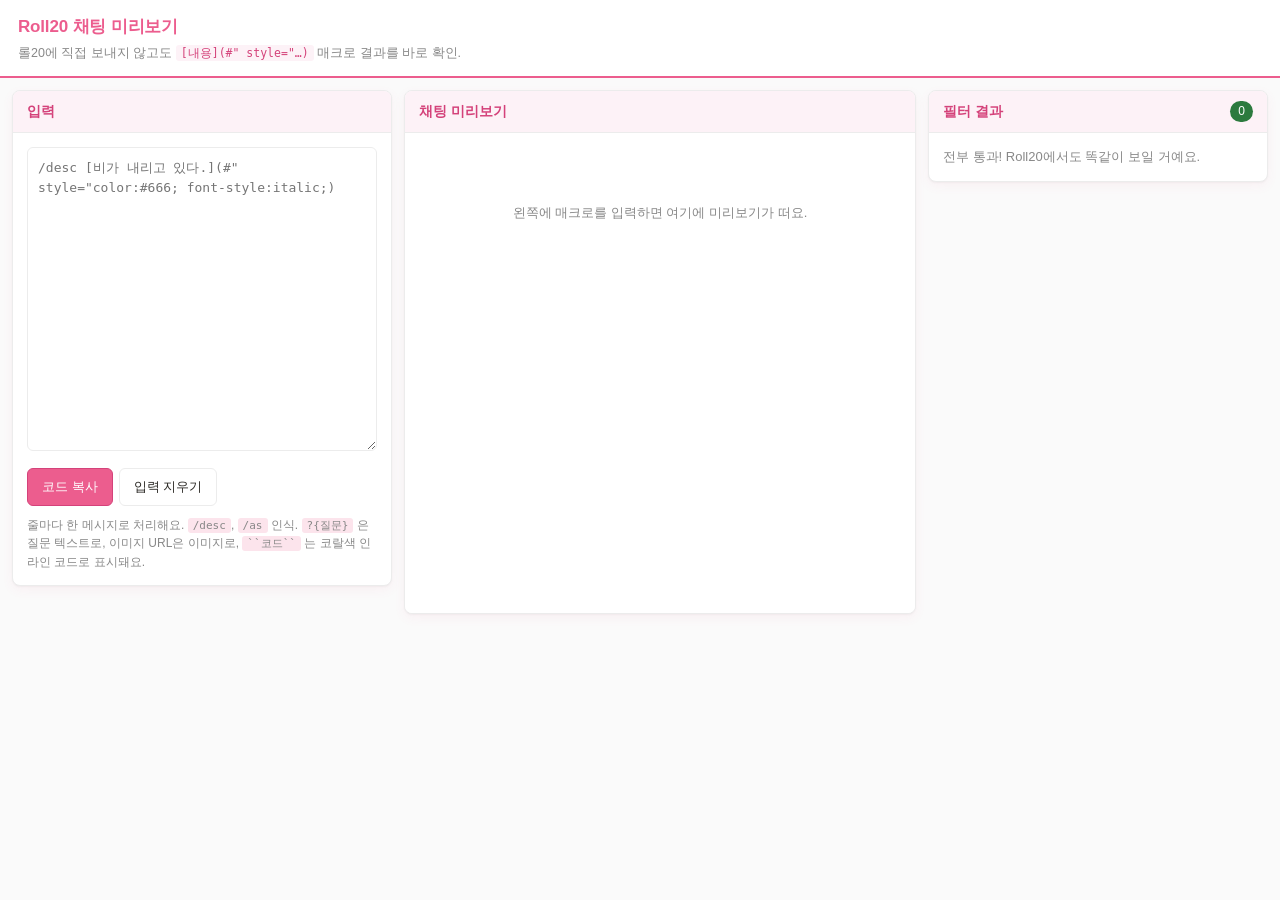
==== index.html @ cb30d224 "white+pink theme, drop footer/em/me/say, fix spread-shadow clipping Four changes from feedback:  1. " ====
<!DOCTYPE html>
<html lang="ko">
<head>
  <meta charset="UTF-8" />
  <meta name="viewport" content="width=device-width, initial-scale=1.0, viewport-fit=cover" />
  <meta name="theme-color" content="#f1efe7" />
  <title>Roll20 채팅 미리보기</title>
  <link rel="stylesheet" href="styles.css" />
</head>
<body>
  <header class="topbar">
    <h1>Roll20 채팅 미리보기</h1>
    <p class="tagline">롤20에 직접 보내지 않고도 <code>[내용](#" style="…)</code> 매크로 결과를 바로 확인.</p>
  </header>

  <main class="layout">
    <section class="pane pane-input">
      <div class="pane-head"><h2>입력</h2></div>
      <div class="pane-body">
        <textarea id="macro-input" rows="14" spellcheck="false"
          placeholder='/desc [비가 내리고 있다.](#" style="color:#666; font-style:italic;)'></textarea>
        <div class="actions">
          <button type="button" id="copy-btn" class="primary">코드 복사</button>
          <button type="button" id="clear-input-btn">입력 지우기</button>
        </div>
        <p class="hint">
          줄마다 한 메시지로 처리해요. <code>/desc</code>, <code>/as</code> 인식.
          <code>?{질문}</code> 은 질문 텍스트로, 이미지 URL은 이미지로, <code>``코드``</code> 는 코랄색 인라인 코드로 표시돼요.
        </p>
      </div>
    </section>

    <section class="pane pane-chat">
      <div class="pane-head"><h2>채팅 미리보기</h2></div>
      <div class="chat-window" id="chat-window">
        <div class="chat-empty" id="chat-empty">왼쪽에 매크로를 입력하면 여기에 미리보기가 떠요.</div>
      </div>
    </section>

    <aside class="pane pane-warnings">
      <div class="pane-head">
        <h2>필터 결과</h2>
        <span class="badge" id="warn-badge">0</span>
      </div>
      <div class="pane-body warnings-body" id="warnings-body">
        <p class="empty">아직 검사할 매크로가 없어요.</p>
      </div>
    </aside>
  </main>

  <script src="app.js"></script>
</body>
</html>
---- styles.css ----
:root {
  --bg: #fafafa;
  --pane-bg: #ffffff;
  --pane-border: #ececec;
  --pane-head-bg: #fdf2f7;
  --text: #2c2a26;
  --text-muted: #888888;
  --accent: #ec5d8e;
  --accent-dark: #d4427a;
  --accent-soft: #fdf2f7;
  --warn: #b87d10;
  --danger: #b8311e;
  --ok: #2c7a3e;
  --chat-bg: #ffffff;
  --code-bg: #fce4ec;
  --shadow: 0 1px 2px rgba(0,0,0,0.04), 0 4px 12px rgba(236,93,142,0.06);
  --radius: 8px;
}
* { box-sizing: border-box; }
html, body { margin: 0; padding: 0; }
body {
  font-family: -apple-system, BlinkMacSystemFont, "Apple SD Gothic Neo",
               "Pretendard", "Segoe UI", "Noto Sans KR", Arial, sans-serif;
  background: var(--bg);
  color: var(--text);
  line-height: 1.5;
  -webkit-text-size-adjust: 100%;
}
h1, h2, h3 { margin: 0; font-weight: 700; }
button, input, select, textarea { font: inherit; color: inherit; }
code, .mono {
  font-family: ui-monospace, SFMono-Regular, Menlo, Consolas, monospace;
}
code { background: var(--code-bg); padding: 1px 5px; border-radius: 3px; font-size: 0.92em; }

/* 헤더 */
.topbar {
  background: #ffffff;
  color: var(--text);
  padding: 14px 18px;
  border-bottom: 2px solid var(--accent);
}
.topbar h1 {
  font-size: 17px;
  letter-spacing: -0.01em;
  color: var(--accent);
}
.topbar .tagline {
  margin: 4px 0 0;
  font-size: 12.5px;
  color: var(--text-muted);
}
.topbar code { background: var(--accent-soft); color: var(--accent-dark); }

/* 레이아웃: 입력 / 채팅 / 경고 */
.layout {
  display: grid;
  grid-template-columns: minmax(280px, 380px) 1fr minmax(260px, 340px);
  gap: 12px;
  padding: 12px;
  max-width: 1400px;
  margin: 0 auto;
  align-items: start;
}
@media (max-width: 1024px) {
  .layout { grid-template-columns: 1fr 1fr; }
  .pane-warnings { grid-column: 1 / -1; }
}
@media (max-width: 720px) {
  .layout { grid-template-columns: 1fr; padding: 8px; gap: 8px; }
}

.pane {
  background: var(--pane-bg);
  border: 1px solid var(--pane-border);
  border-radius: var(--radius);
  box-shadow: var(--shadow);
  overflow: hidden;
}
.pane-head {
  display: flex;
  align-items: center;
  justify-content: space-between;
  padding: 10px 14px;
  background: var(--pane-head-bg);
  border-bottom: 1px solid var(--pane-border);
}
.pane-head h2 { font-size: 14px; color: var(--accent-dark); }
.pane-body { padding: 14px; }

.badge {
  display: inline-block;
  min-width: 22px;
  padding: 2px 8px;
  border-radius: 999px;
  background: var(--text-muted);
  color: #fff;
  font-size: 12px;
  text-align: center;
  line-height: 1.4;
}
.badge[data-level="ok"]     { background: var(--ok); }
.badge[data-level="warn"]   { background: var(--warn); }
.badge[data-level="danger"] { background: var(--danger); }

/* 입력 */
#macro-input {
  width: 100%;
  min-height: 220px;
  resize: vertical;
  padding: 10px;
  background: #fff;
  border: 1px solid var(--pane-border);
  border-radius: 6px;
  font-family: ui-monospace, SFMono-Regular, Menlo, Consolas, monospace;
  font-size: 13px;
  line-height: 1.55;
  outline: none;
  transition: border-color 0.15s, box-shadow 0.15s;
}
#macro-input:focus {
  border-color: var(--accent);
  box-shadow: 0 0 0 3px rgba(236, 93, 142, 0.18);
}
.actions {
  display: flex;
  flex-wrap: wrap;
  gap: 6px;
  margin-top: 10px;
}
.actions button {
  padding: 8px 14px;
  border-radius: 6px;
  border: 1px solid var(--pane-border);
  background: #ffffff;
  cursor: pointer;
  font-size: 13px;
  transition: background 0.12s, transform 0.05s, border-color 0.12s;
}
.actions button:hover { background: var(--accent-soft); border-color: var(--accent); }
.actions button:active { transform: translateY(1px); }
.actions button.primary {
  background: var(--accent);
  border-color: var(--accent-dark);
  color: #fff;
}
.actions button.primary:hover { background: var(--accent-dark); border-color: var(--accent-dark); }
.hint {
  margin: 10px 0 0;
  color: var(--text-muted);
  font-size: 12px;
}
.hint code { background: var(--code-bg); }

/* 채팅 영역 */
.chat-window {
  min-height: 480px;
  max-height: calc(100vh - 200px);
  overflow-y: auto;
  padding: 10px 12px;
  background: var(--chat-bg);
  font-family: "Helvetica Neue", "Apple SD Gothic Neo", Arial, sans-serif;
  font-size: 13px;
  line-height: 1.55;
  color: #333333;
}
.chat-empty {
  text-align: center;
  color: var(--text-muted);
  padding: 60px 20px;
  font-size: 13px;
}

/* Roll20 채팅 메시지 박스
 *
 * background 를 깔지 않아 사용자 매크로의 box-shadow spread 가 양옆/아래
 * 까지 자연스럽게 펼쳐진다. 메시지 간 padding 을 충분히 둬서 spread 가
 * 다음 메시지의 텍스트 위로 묻히지 않게 한다 (Roll20 의 채팅창 간격과
 * 비슷하게). */
.chat-msg {
  padding: 6px 2px 14px;
  margin: 0;
  word-wrap: break-word;
  overflow-wrap: break-word;
}

.chat-msg .by {
  font-weight: 700;
  color: #1f1d1a;
  margin-right: 3px;
}
.chat-msg .by::after { content: ":"; }

/* /desc — 가운데 정렬, bold + italic 이 기본 */
.chat-msg.desc {
  text-align: center;
  font-style: italic;
  font-weight: bold;
  color: #333333;
  padding: 8px 8px 16px;
}
.chat-msg.desc .by { display: none; }

/* /as — 옅은 푸른색 박스 (다른 인물로 말하기) */
.chat-msg.as {
  background: #e8f1f8;
  border: 1px solid #c5d8e8;
  border-radius: 3px;
  padding: 4px 8px;
  margin: 2px 0;
}
.chat-msg.as .by { color: #1f4d7a; }

/* Roll20 본문 안 a 태그 (= 매크로로 만든 스타일 박스) */
.chat-msg .r20-styled {
  color: inherit;
  text-decoration: underline;
  cursor: default;
}
.chat-msg .r20-styled:hover { text-decoration: underline; }

.chat-msg img { max-width: 100%; height: auto; }
.chat-msg img.r20-image {
  max-width: 100%;
  height: auto;
  display: inline-block;
  vertical-align: middle;
  border-radius: 2px;
}

/* 백틱 더블(``code``) → 코랄빛 인라인 */
.chat-msg .r20-code {
  font-family: ui-monospace, SFMono-Regular, Menlo, Consolas, monospace;
  background: #fdecea;
  color: #cf3a1f;
  padding: 0 5px;
  border-radius: 3px;
  font-size: 0.92em;
}

/* 경고 패널 */
.warnings-body { padding: 0; }
.warnings-body .empty {
  padding: 14px; color: var(--text-muted); margin: 0; font-size: 13px;
}
.warn-summary {
  padding: 10px 14px;
  background: var(--accent-soft);
  border-bottom: 1px solid var(--pane-border);
  font-size: 12px;
  color: var(--text-muted);
}
.warn-summary strong { color: var(--text); }
.warn-item {
  padding: 10px 14px;
  border-bottom: 1px solid var(--pane-border);
  font-size: 13px;
}
.warn-item:last-child { border-bottom: none; }
.warn-item .label {
  display: inline-block;
  padding: 1px 7px;
  border-radius: 3px;
  font-size: 11px;
  font-weight: 700;
  margin-right: 6px;
  vertical-align: 1px;
}
.warn-item .label[data-kind="prop"]     { background: #ffd7d2; color: #882015; }
.warn-item .label[data-kind="value"]    { background: #fff0c0; color: #7a5500; }
.warn-item .label[data-kind="syntax"]   { background: #ffe4b3; color: #7a4b00; }
.warn-item .label[data-kind="escape"]   { background: #d6eaff; color: #1c4f8a; }
.warn-item .label[data-kind="security"] { background: #ffd0d0; color: #8a0a0a; }
.warn-item code { font-size: 12px; }
.warn-item .reason {
  display: block; margin-top: 4px;
  color: var(--text-muted); font-size: 12px;
}
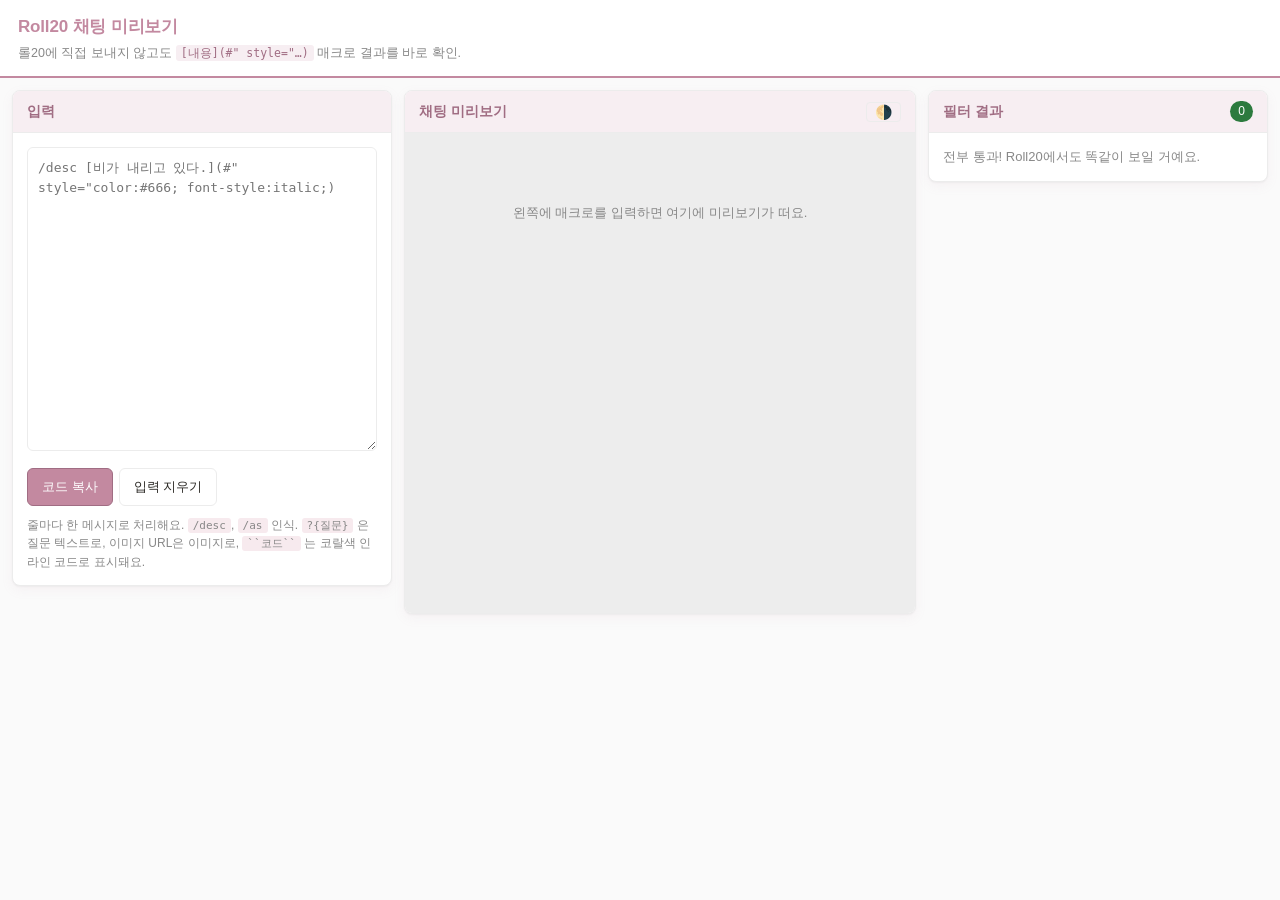
==== commit f45df0a0: "add dark-bg toggle so neon/dark-theme macros are visible in preview Neon-style macros (white text + " ====
--- a/index.html
+++ b/index.html
@@ -31,7 +31,11 @@
     </section>
 
     <section class="pane pane-chat">
-      <div class="pane-head"><h2>채팅 미리보기</h2></div>
+      <div class="pane-head">
+        <h2>채팅 미리보기</h2>
+        <button type="button" id="chat-bg-toggle" class="bg-toggle"
+                title="채팅 배경 색 바꾸기 (밝음/어두움)">🌗</button>
+      </div>
       <div class="chat-window" id="chat-window">
         <div class="chat-empty" id="chat-empty">왼쪽에 매크로를 입력하면 여기에 미리보기가 떠요.</div>
       </div>
--- a/styles.css
+++ b/styles.css
@@ -2,18 +2,20 @@
   --bg: #fafafa;
   --pane-bg: #ffffff;
   --pane-border: #ececec;
-  --pane-head-bg: #fdf2f7;
+  --pane-head-bg: #f7eef2;
   --text: #2c2a26;
   --text-muted: #888888;
-  --accent: #ec5d8e;
-  --accent-dark: #d4427a;
-  --accent-soft: #fdf2f7;
+  --accent: #c389a0;
+  --accent-dark: #a06d83;
+  --accent-soft: #f7eef2;
   --warn: #b87d10;
   --danger: #b8311e;
   --ok: #2c7a3e;
-  --chat-bg: #ffffff;
-  --code-bg: #fce4ec;
-  --shadow: 0 1px 2px rgba(0,0,0,0.04), 0 4px 12px rgba(236,93,142,0.06);
+  /* 채팅창은 살짝 회색끼 도는 톤 — 사용자 매크로의 background:#ffffff 가
+   * 채팅창 안에서 흰 박스로 보이도록. 완전 흰색이면 흰 말풍선이 안 보임. */
+  --chat-bg: #ededed;
+  --code-bg: #f7eaee;
+  --shadow: 0 1px 2px rgba(0,0,0,0.04), 0 4px 12px rgba(195,137,160,0.08);
   --radius: 8px;
 }
 * { box-sizing: border-box; }
@@ -120,7 +122,7 @@
 }
 #macro-input:focus {
   border-color: var(--accent);
-  box-shadow: 0 0 0 3px rgba(236, 93, 142, 0.18);
+  box-shadow: 0 0 0 3px rgba(195, 137, 160, 0.20);
 }
 .actions {
   display: flex;
@@ -171,6 +173,24 @@
   font-size: 13px;
 }
 
+/* 어두운 배경 토글 — 네온/다크테마 매크로 미리보기용 */
+.bg-toggle {
+  background: transparent;
+  border: 1px solid var(--pane-border);
+  border-radius: 4px;
+  padding: 2px 8px;
+  font-size: 14px;
+  line-height: 1;
+  cursor: pointer;
+  transition: background 0.12s, border-color 0.12s;
+}
+.bg-toggle:hover { background: var(--accent-soft); border-color: var(--accent); }
+.chat-window.dark {
+  background: #1f1f1f;
+  color: #e0e0e0;
+}
+.chat-window.dark .chat-empty { color: #777; }
+
 /* Roll20 채팅 메시지 박스
  *
  * background 를 깔지 않아 사용자 매크로의 box-shadow spread 가 양옆/아래
@@ -178,10 +198,20 @@
  * 다음 메시지의 텍스트 위로 묻히지 않게 한다 (Roll20 의 채팅창 간격과
  * 비슷하게). */
 .chat-msg {
+  position: relative; /* 매크로 안의 position:absolute 자식이 여기 기준으로 떠야 함 */
   padding: 6px 2px 14px;
   margin: 0;
   word-wrap: break-word;
   overflow-wrap: break-word;
+}
+
+/* Roll20 의 채팅 a 태그는 브라우저 기본값(content-box, line-height: normal) 위에서
+ * 그려진다. 우리 도구의 글로벌 `* { box-sizing: border-box }` 와 .chat-window 의
+ * line-height: 1.55 가 사용자 매크로의 정밀 좌표(절대위치 + 음수 margin) 를
+ * 어긋나게 만들기 때문에, 채팅 메시지 안쪽만 Roll20 기본값으로 되돌린다. */
+.chat-msg, .chat-msg * {
+  box-sizing: content-box;
+  line-height: normal;
 }
 
 .chat-msg .by {
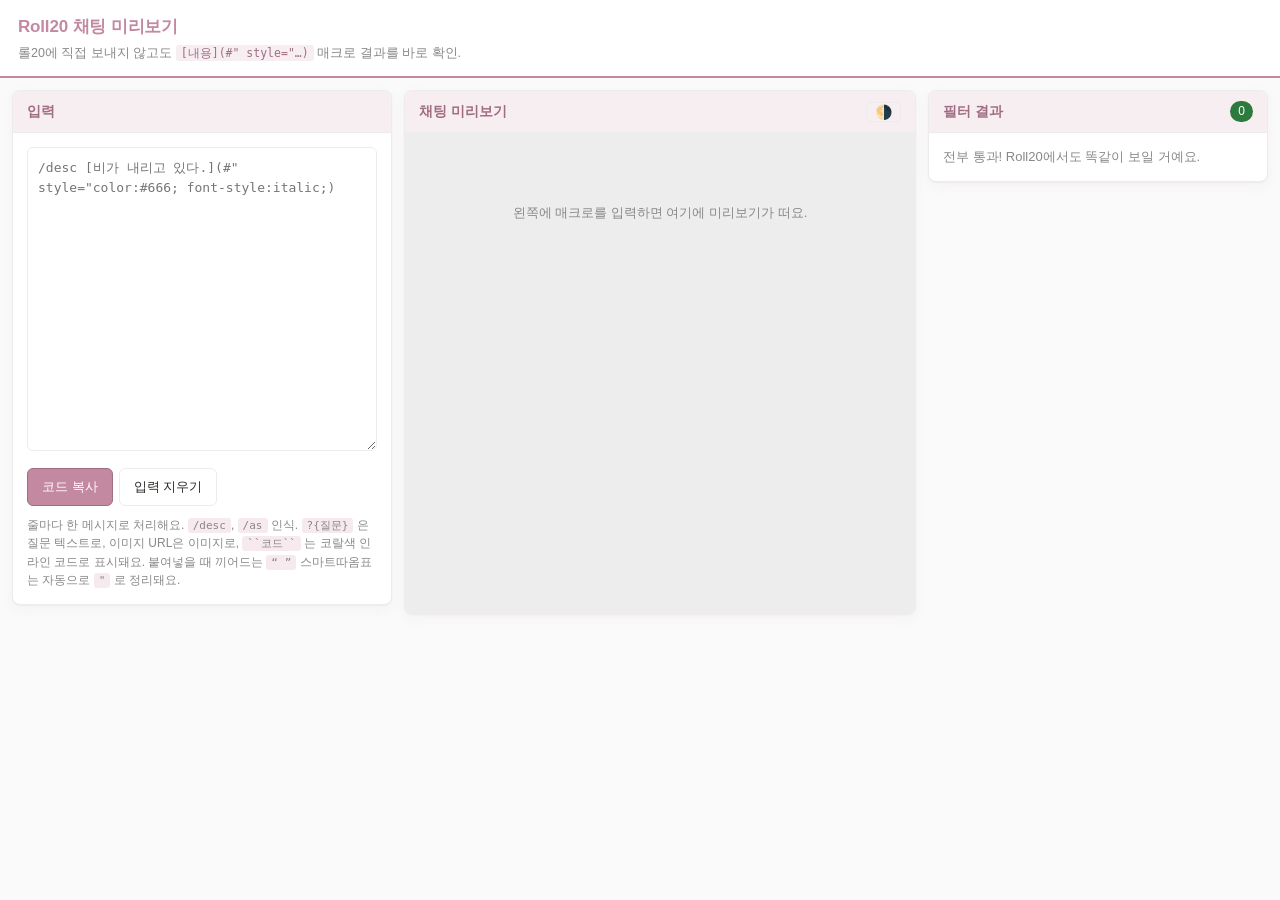
==== commit 1d8f2795: "auto-normalize smart quotes / NBSP so Roll20 doesn't choke on macros Diagnosed by the user with a cl" ====
--- a/index.html
+++ b/index.html
@@ -18,6 +18,7 @@
       <div class="pane-head"><h2>입력</h2></div>
       <div class="pane-body">
         <textarea id="macro-input" rows="14" spellcheck="false"
+          autocorrect="off" autocapitalize="off" autocomplete="off"
           placeholder='/desc [비가 내리고 있다.](#" style="color:#666; font-style:italic;)'></textarea>
         <div class="actions">
           <button type="button" id="copy-btn" class="primary">코드 복사</button>
@@ -26,6 +27,7 @@
         <p class="hint">
           줄마다 한 메시지로 처리해요. <code>/desc</code>, <code>/as</code> 인식.
           <code>?{질문}</code> 은 질문 텍스트로, 이미지 URL은 이미지로, <code>``코드``</code> 는 코랄색 인라인 코드로 표시돼요.
+          붙여넣을 때 끼어드는 <code>“ ”</code> 스마트따옴표는 자동으로 <code>"</code> 로 정리돼요.
         </p>
       </div>
     </section>
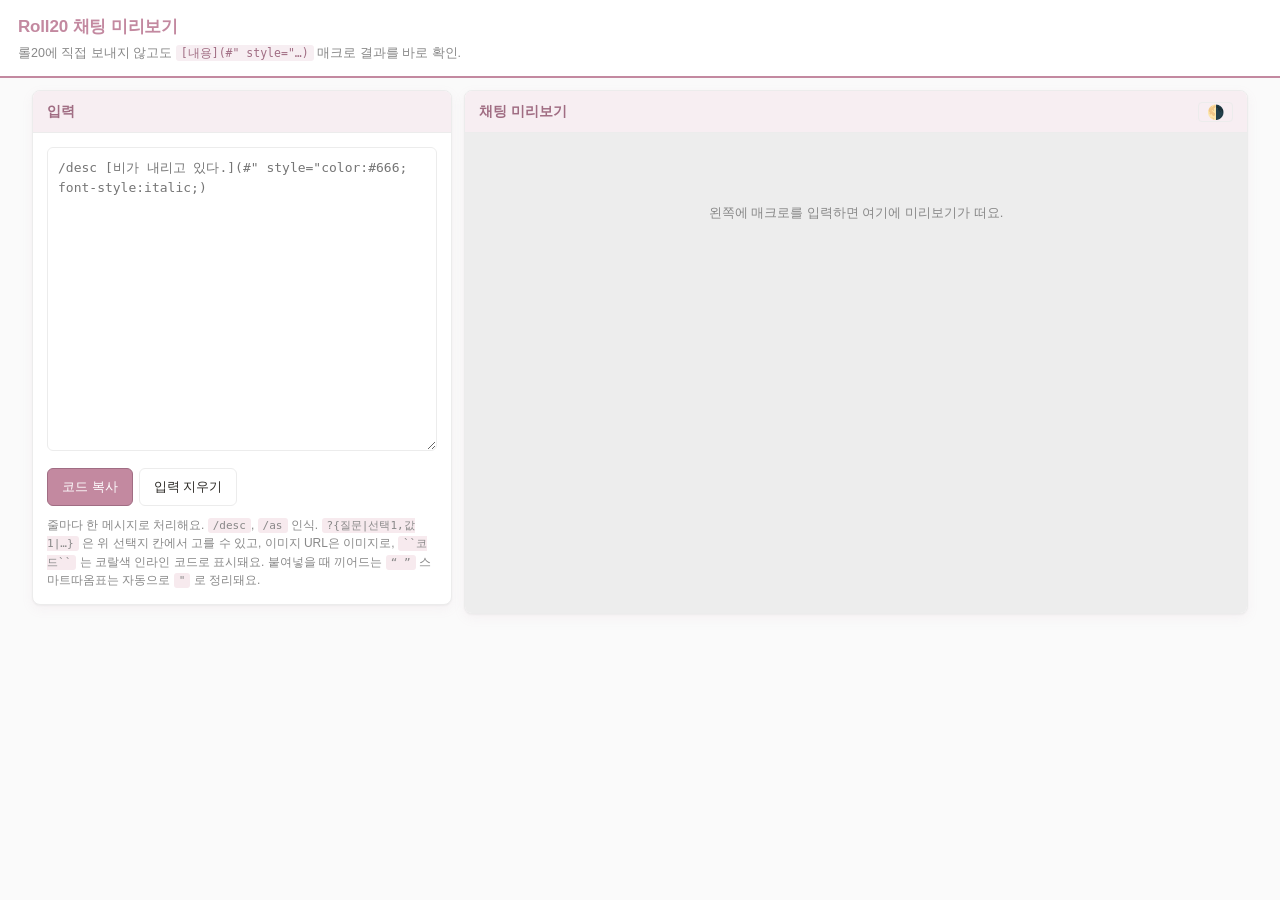
==== commit d80c2e04: "버튼형·선택지형 Roll20 매크로 렌더링 수정 버튼형 매크로가 깨지던 원인: Roll20 는 [라벨](!명령 …) / (~매크로 …) 링크를 "채팅 버튼"으로 그린다. 즉 inl" ====
--- a/index.html
+++ b/index.html
@@ -20,13 +20,21 @@
         <textarea id="macro-input" rows="14" spellcheck="false"
           autocorrect="off" autocapitalize="off" autocomplete="off"
           placeholder='/desc [비가 내리고 있다.](#" style="color:#666; font-style:italic;)'></textarea>
+        <div class="query-panel" id="query-panel" hidden>
+          <div class="query-panel-head">
+            선택지 · 입력값
+            <span class="query-panel-note">Roll20가 물어보는 <code>?{…}</code> 값이에요. 고르면 미리보기에 바로 반영돼요.</span>
+          </div>
+          <div class="query-list" id="query-list"></div>
+        </div>
         <div class="actions">
           <button type="button" id="copy-btn" class="primary">코드 복사</button>
           <button type="button" id="clear-input-btn">입력 지우기</button>
         </div>
         <p class="hint">
           줄마다 한 메시지로 처리해요. <code>/desc</code>, <code>/as</code> 인식.
-          <code>?{질문}</code> 은 질문 텍스트로, 이미지 URL은 이미지로, <code>``코드``</code> 는 코랄색 인라인 코드로 표시돼요.
+          <code>?{질문|선택1,값1|…}</code> 은 위 선택지 칸에서 고를 수 있고,
+          이미지 URL은 이미지로, <code>``코드``</code> 는 코랄색 인라인 코드로 표시돼요.
           붙여넣을 때 끼어드는 <code>“ ”</code> 스마트따옴표는 자동으로 <code>"</code> 로 정리돼요.
         </p>
       </div>
@@ -42,16 +50,6 @@
         <div class="chat-empty" id="chat-empty">왼쪽에 매크로를 입력하면 여기에 미리보기가 떠요.</div>
       </div>
     </section>
-
-    <aside class="pane pane-warnings">
-      <div class="pane-head">
-        <h2>필터 결과</h2>
-        <span class="badge" id="warn-badge">0</span>
-      </div>
-      <div class="pane-body warnings-body" id="warnings-body">
-        <p class="empty">아직 검사할 매크로가 없어요.</p>
-      </div>
-    </aside>
   </main>
 
   <script src="app.js"></script>
--- a/styles.css
+++ b/styles.css
@@ -8,9 +8,6 @@
   --accent: #c389a0;
   --accent-dark: #a06d83;
   --accent-soft: #f7eef2;
-  --warn: #b87d10;
-  --danger: #b8311e;
-  --ok: #2c7a3e;
   /* 채팅창은 살짝 회색끼 도는 톤 — 사용자 매크로의 background:#ffffff 가
    * 채팅창 안에서 흰 박스로 보이도록. 완전 흰색이면 흰 말풍선이 안 보임. */
   --chat-bg: #ededed;
@@ -54,19 +51,15 @@
 }
 .topbar code { background: var(--accent-soft); color: var(--accent-dark); }
 
-/* 레이아웃: 입력 / 채팅 / 경고 */
+/* 레이아웃: 입력 / 채팅 */
 .layout {
   display: grid;
-  grid-template-columns: minmax(280px, 380px) 1fr minmax(260px, 340px);
+  grid-template-columns: minmax(300px, 420px) 1fr;
   gap: 12px;
   padding: 12px;
-  max-width: 1400px;
+  max-width: 1240px;
   margin: 0 auto;
   align-items: start;
-}
-@media (max-width: 1024px) {
-  .layout { grid-template-columns: 1fr 1fr; }
-  .pane-warnings { grid-column: 1 / -1; }
 }
 @media (max-width: 720px) {
   .layout { grid-template-columns: 1fr; padding: 8px; gap: 8px; }
@@ -90,21 +83,6 @@
 .pane-head h2 { font-size: 14px; color: var(--accent-dark); }
 .pane-body { padding: 14px; }
 
-.badge {
-  display: inline-block;
-  min-width: 22px;
-  padding: 2px 8px;
-  border-radius: 999px;
-  background: var(--text-muted);
-  color: #fff;
-  font-size: 12px;
-  text-align: center;
-  line-height: 1.4;
-}
-.badge[data-level="ok"]     { background: var(--ok); }
-.badge[data-level="warn"]   { background: var(--warn); }
-.badge[data-level="danger"] { background: var(--danger); }
-
 /* 입력 */
 #macro-input {
   width: 100%;
@@ -124,6 +102,61 @@
   border-color: var(--accent);
   box-shadow: 0 0 0 3px rgba(195, 137, 160, 0.20);
 }
+/* ?{…} 선택지 / 자유 입력 패널 */
+.query-panel {
+  margin-top: 10px;
+  border: 1px solid var(--pane-border);
+  border-radius: 6px;
+  background: var(--accent-soft);
+  overflow: hidden;
+}
+.query-panel[hidden] { display: none; }
+.query-panel-head {
+  padding: 7px 10px;
+  font-size: 12px;
+  font-weight: 700;
+  color: var(--accent-dark);
+  border-bottom: 1px solid var(--pane-border);
+}
+.query-panel-note {
+  display: block;
+  margin-top: 2px;
+  font-weight: 400;
+  color: var(--text-muted);
+  font-size: 11.5px;
+}
+.query-panel-note code { background: #fff; font-size: 11px; }
+.query-list { padding: 8px 10px; background: #fff; }
+.query-row {
+  display: flex;
+  align-items: center;
+  gap: 8px;
+  padding: 3px 0;
+}
+.query-label {
+  flex: 0 0 auto;
+  max-width: 45%;
+  font-size: 12.5px;
+  color: var(--text-muted);
+  overflow: hidden;
+  text-overflow: ellipsis;
+  white-space: nowrap;
+}
+.query-field {
+  flex: 1 1 auto;
+  min-width: 0;
+  padding: 5px 7px;
+  font-size: 12.5px;
+  border: 1px solid var(--pane-border);
+  border-radius: 5px;
+  background: #fff;
+  outline: none;
+}
+.query-field:focus {
+  border-color: var(--accent);
+  box-shadow: 0 0 0 2px rgba(195, 137, 160, 0.18);
+}
+
 .actions {
   display: flex;
   flex-wrap: wrap;
@@ -249,6 +282,27 @@
 }
 .chat-msg .r20-styled:hover { text-decoration: underline; }
 
+/* Roll20 명령 버튼: [라벨](!명령 …) / (~매크로 …) / (/명령 …)
+ *
+ * Roll20 는 이 링크들을 "채팅 버튼"으로 그린다 — 즉 inline-block 에 안쪽
+ * 여백이 붙은 상태가 기본값이고, 매크로 작성자들은 그 위에 background /
+ * border 만 덮어쓴다. 이 기본값이 없으면
+ *   - <a> 가 inline 이라 width/height 가 통째로 무시되고 (버튼 몸통 실종)
+ *   - 옆에 position:absolute + 음수 margin 으로 겹쳐 놓는 도형들의
+ *     기준 위치가 버튼 폭만큼 밀려서 전부 어긋난다.
+ * 하트 편지봉투처럼 여러 <a> 를 겹쳐 만드는 매크로가 깨져 보이던 원인.
+ * 인라인 style 이 항상 이겨서 사용자 매크로 쪽 지정은 그대로 살아난다. */
+.chat-msg .r20-button {
+  display: inline-block;
+  padding: 5px;
+  border: 1px solid #c0c0c0;
+  border-radius: 3px;
+  background-color: #ededed;
+  color: #000000;
+  text-decoration: none;
+  vertical-align: baseline;
+}
+
 .chat-msg img { max-width: 100%; height: auto; }
 .chat-msg img.r20-image {
   max-width: 100%;
@@ -268,41 +322,3 @@
   font-size: 0.92em;
 }
 
-/* 경고 패널 */
-.warnings-body { padding: 0; }
-.warnings-body .empty {
-  padding: 14px; color: var(--text-muted); margin: 0; font-size: 13px;
-}
-.warn-summary {
-  padding: 10px 14px;
-  background: var(--accent-soft);
-  border-bottom: 1px solid var(--pane-border);
-  font-size: 12px;
-  color: var(--text-muted);
-}
-.warn-summary strong { color: var(--text); }
-.warn-item {
-  padding: 10px 14px;
-  border-bottom: 1px solid var(--pane-border);
-  font-size: 13px;
-}
-.warn-item:last-child { border-bottom: none; }
-.warn-item .label {
-  display: inline-block;
-  padding: 1px 7px;
-  border-radius: 3px;
-  font-size: 11px;
-  font-weight: 700;
-  margin-right: 6px;
-  vertical-align: 1px;
-}
-.warn-item .label[data-kind="prop"]     { background: #ffd7d2; color: #882015; }
-.warn-item .label[data-kind="value"]    { background: #fff0c0; color: #7a5500; }
-.warn-item .label[data-kind="syntax"]   { background: #ffe4b3; color: #7a4b00; }
-.warn-item .label[data-kind="escape"]   { background: #d6eaff; color: #1c4f8a; }
-.warn-item .label[data-kind="security"] { background: #ffd0d0; color: #8a0a0a; }
-.warn-item code { font-size: 12px; }
-.warn-item .reason {
-  display: block; margin-top: 4px;
-  color: var(--text-muted); font-size: 12px;
-}
